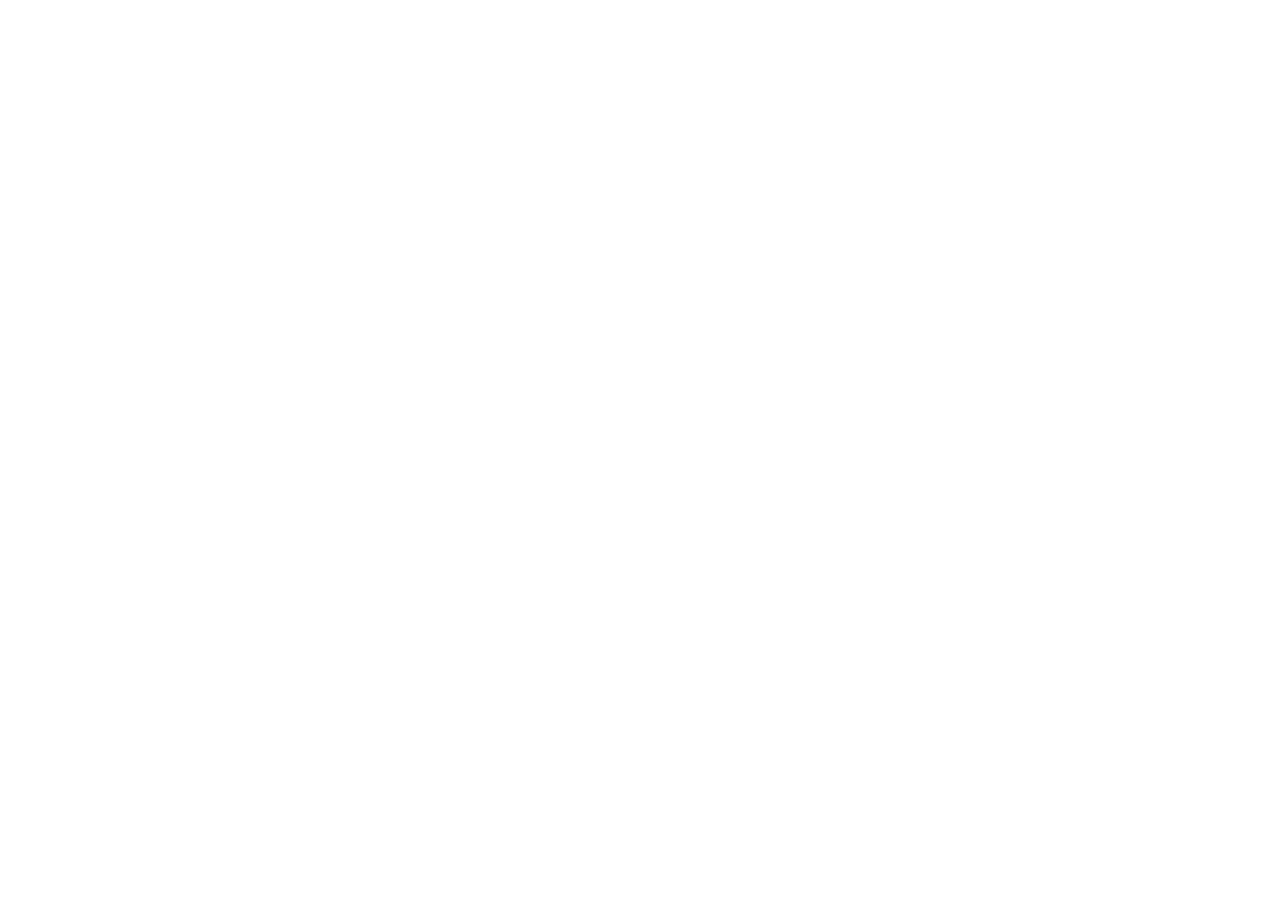
==== login.html @ 357ed9d3 "init project" ====
<!DOCTYPE html>
<html lang="en">
<head>
    <meta charset="UTF-8">
    <meta name="viewport" content="width=device-width, initial-scale=1.0">
    <title>Document</title>
</head>
<body>
    
</body>
</html>
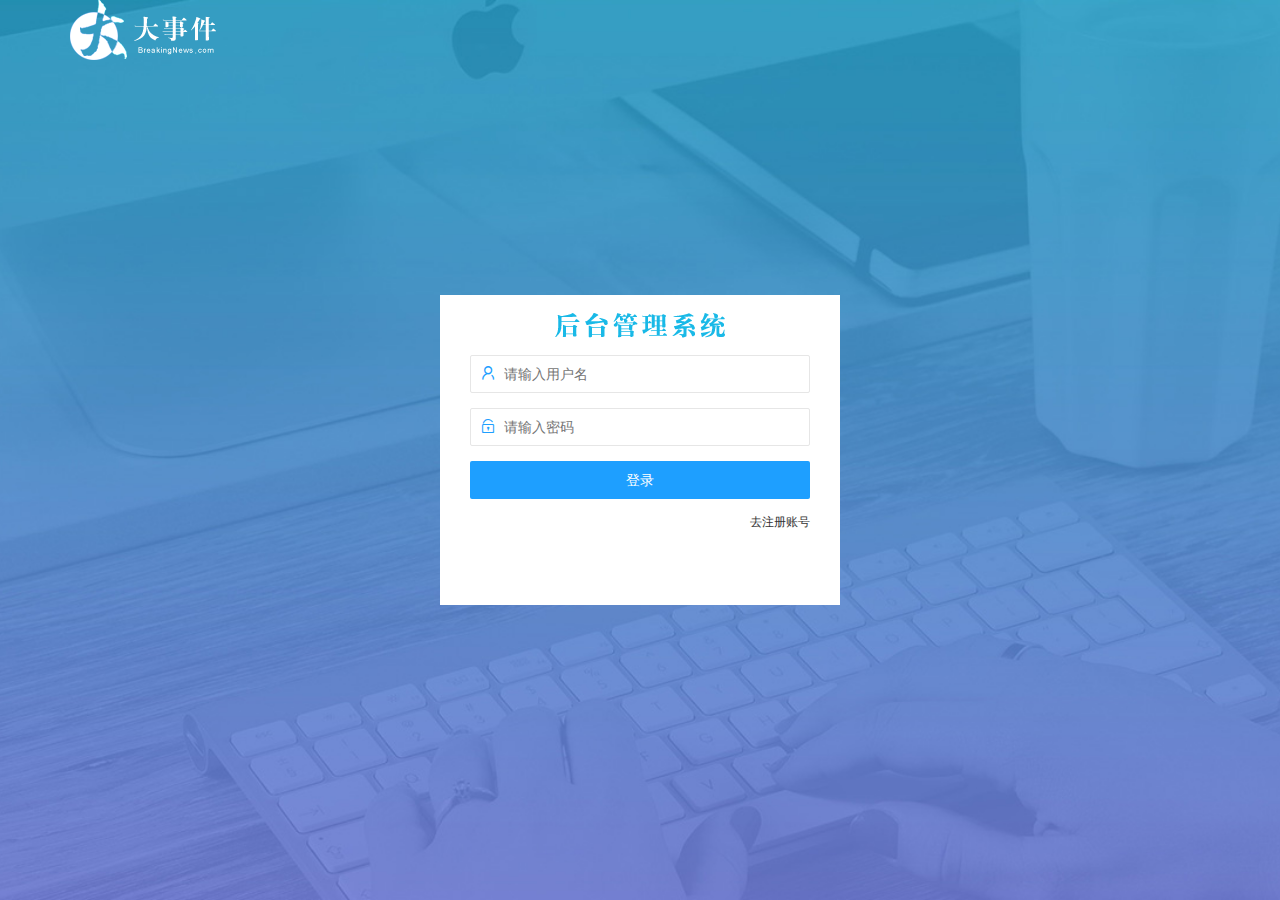
==== commit 51da9801: "页面注册功能完成" ====
--- a/login.html
+++ b/login.html
@@ -1,11 +1,94 @@
 <!DOCTYPE html>
 <html lang="en">
+
 <head>
     <meta charset="UTF-8">
     <meta name="viewport" content="width=device-width, initial-scale=1.0">
-    <title>Document</title>
+    <title>登录页面</title>
+    <!-- 先引入layui样式 便于修改css-->
+    <link rel="stylesheet" href="/assets/lib/layui/css/layui.css">
+    <link rel="stylesheet" href="/assets/css/login.css">
 </head>
+
 <body>
-    
+    <!-- 头部logo区域 -->
+    <div class="layui-main">
+        <img src="/assets/images/logo.png" alt="">
+    </div>
+
+    <!-- 登录注册区域 -->
+    <div class="loginRegBox">
+        <!-- 顶部模块 -->
+        <div class="titleBox">
+        </div>
+        <!-- 登录的div -->
+        <div class="loginBox">
+            <!-- 登录表单 -->
+            <form class="layui-form" action="">
+                <!-- 用户名 -->
+                <div class="layui-form-item">
+                    <i class="layui-icon layui-icon-username" style="font-size: 16px; color: #1E9FFF;"></i>  
+                    <input type="text" name="username" required lay-verify="required" placeholder="请输入用户名"
+                        autocomplete="off" class="layui-input">
+                </div>
+                <!-- 密码 -->
+                <div class="layui-form-item">
+                    <i class="layui-icon layui-icon-password" style="font-size: 16px; color: #1E9FFF;"></i>  
+                    <input type="text" name="password" required lay-verify="required|pwd" placeholder="请输入密码"
+                        autocomplete="off" class="layui-input">
+                </div>
+                <!-- 登录按钮 -->
+                <div class="layui-form-item">
+                    <button class="layui-btn layui-btn-fluid layui-btn-normal" lay-submit lay-filter="formDemo">登录</button>
+                </div>
+                <!-- 去注册 -->
+                <div class="layui-form-item links">
+                    <a href="JavaScript:;" id="link_reg">去注册账号</a>
+                </div>
+            </form>
+
+        </div>
+        <!-- 注册的div -->
+        <div class="regBox" style="display: none;">
+            <!-- 登录表单 -->
+            <form class="layui-form" action="" id="form_reg">
+                <!-- 用户名 -->
+                <div class="layui-form-item">
+                    <i class="layui-icon layui-icon-username" style="font-size: 16px; color: #1E9FFF;"></i>  
+                    <input type="text" name="username" required lay-verify="required" placeholder="请输入用户名"
+                        autocomplete="off" class="layui-input">
+                </div>
+                <!-- 密码 -->
+                <div class="layui-form-item">
+                    <i class="layui-icon layui-icon-password" style="font-size: 16px; color: #1E9FFF;"></i>  
+                    <input type="text" name="password" required lay-verify="required|pwd" placeholder="请输入密码"
+                        autocomplete="off" class="layui-input">
+                </div>
+                <!-- 确认密码 -->
+                <div class="layui-form-item">
+                    <i class="layui-icon layui-icon-password" style="font-size: 16px; color: #1E9FFF;"></i>  
+                    <input type="text" name="repassword" required lay-verify="required|pwd|repwd" placeholder="再次确认密码"
+                        autocomplete="off" class="layui-input">
+                </div>
+                <!-- 登录按钮 -->
+                <div class="layui-form-item ">
+                    <button class="layui-btn layui-btn-fluid layui-btn-normal" lay-submit lay-filter="formDemo">注册</button>
+                </div>
+                <!-- 去注册 -->
+                <div class="layui-form-item links">
+                    <a href="JavaScript:;" id="link_login">登录</a>
+                </div>
+            </form>
+           
+        </div>
+    </div>
+
+    <!-- 引入layui.all.js实现校验 文件写在最下面 -->
+    <script src="/assets/lib/layui/layui.all.js"></script>
+    <!-- 导入jQuery -->
+    <script src="/assets/lib/jquery.js"></script>
+    <!-- 引入自己的js -->
+    <script src="/assets/js/login.js"></script>
 </body>
+
 </html>--- a/assets/lib/layui/css/layui.css
+++ b/assets/lib/layui/css/layui.css
@@ -0,0 +1,2 @@
+/** layui-v2.5.5 MIT License By https://www.layui.com */
+ .layui-inline,img{display:inline-block;vertical-align:middle}h1,h2,h3,h4,h5,h6{font-weight:400}.layui-edge,.layui-header,.layui-inline,.layui-main{position:relative}.layui-body,.layui-edge,.layui-elip{overflow:hidden}.layui-btn,.layui-edge,.layui-inline,img{vertical-align:middle}.layui-btn,.layui-disabled,.layui-icon,.layui-unselect{-moz-user-select:none;-webkit-user-select:none;-ms-user-select:none}.layui-elip,.layui-form-checkbox span,.layui-form-pane .layui-form-label{text-overflow:ellipsis;white-space:nowrap}.layui-breadcrumb,.layui-tree-btnGroup{visibility:hidden}blockquote,body,button,dd,div,dl,dt,form,h1,h2,h3,h4,h5,h6,input,li,ol,p,pre,td,textarea,th,ul{margin:0;padding:0;-webkit-tap-highlight-color:rgba(0,0,0,0)}a:active,a:hover{outline:0}img{border:none}li{list-style:none}table{border-collapse:collapse;border-spacing:0}h4,h5,h6{font-size:100%}button,input,optgroup,option,select,textarea{font-family:inherit;font-size:inherit;font-style:inherit;font-weight:inherit;outline:0}pre{white-space:pre-wrap;white-space:-moz-pre-wrap;white-space:-pre-wrap;white-space:-o-pre-wrap;word-wrap:break-word}body{line-height:24px;font:14px Helvetica Neue,Helvetica,PingFang SC,Tahoma,Arial,sans-serif}hr{height:1px;margin:10px 0;border:0;clear:both}a{color:#333;text-decoration:none}a:hover{color:#777}a cite{font-style:normal;*cursor:pointer}.layui-border-box,.layui-border-box *{box-sizing:border-box}.layui-box,.layui-box *{box-sizing:content-box}.layui-clear{clear:both;*zoom:1}.layui-clear:after{content:'\20';clear:both;*zoom:1;display:block;height:0}.layui-inline{*display:inline;*zoom:1}.layui-edge{display:inline-block;width:0;height:0;border-width:6px;border-style:dashed;border-color:transparent}.layui-edge-top{top:-4px;border-bottom-color:#999;border-bottom-style:solid}.layui-edge-right{border-left-color:#999;border-left-style:solid}.layui-edge-bottom{top:2px;border-top-color:#999;border-top-style:solid}.layui-edge-left{border-right-color:#999;border-right-style:solid}.layui-disabled,.layui-disabled:hover{color:#d2d2d2!important;cursor:not-allowed!important}.layui-circle{border-radius:100%}.layui-show{display:block!important}.layui-hide{display:none!important}@font-face{font-family:layui-icon;src:url(../font/iconfont.eot?v=250);src:url(../font/iconfont.eot?v=250#iefix) format('embedded-opentype'),url(../font/iconfont.woff2?v=250) format('woff2'),url(../font/iconfont.woff?v=250) format('woff'),url(../font/iconfont.ttf?v=250) format('truetype'),url(../font/iconfont.svg?v=250#layui-icon) format('svg')}.layui-icon{font-family:layui-icon!important;font-size:16px;font-style:normal;-webkit-font-smoothing:antialiased;-moz-osx-font-smoothing:grayscale}.layui-icon-reply-fill:before{content:"\e611"}.layui-icon-set-fill:before{content:"\e614"}.layui-icon-menu-fill:before{content:"\e60f"}.layui-icon-search:before{content:"\e615"}.layui-icon-share:before{content:"\e641"}.layui-icon-set-sm:before{content:"\e620"}.layui-icon-engine:before{content:"\e628"}.layui-icon-close:before{content:"\1006"}.layui-icon-close-fill:before{content:"\1007"}.layui-icon-chart-screen:before{content:"\e629"}.layui-icon-star:before{content:"\e600"}.layui-icon-circle-dot:before{content:"\e617"}.layui-icon-chat:before{content:"\e606"}.layui-icon-release:before{content:"\e609"}.layui-icon-list:before{content:"\e60a"}.layui-icon-chart:before{content:"\e62c"}.layui-icon-ok-circle:before{content:"\1005"}.layui-icon-layim-theme:before{content:"\e61b"}.layui-icon-table:before{content:"\e62d"}.layui-icon-right:before{content:"\e602"}.layui-icon-left:before{content:"\e603"}.layui-icon-cart-simple:before{content:"\e698"}.layui-icon-face-cry:before{content:"\e69c"}.layui-icon-face-smile:before{content:"\e6af"}.layui-icon-survey:before{content:"\e6b2"}.layui-icon-tree:before{content:"\e62e"}.layui-icon-upload-circle:before{content:"\e62f"}.layui-icon-add-circle:before{content:"\e61f"}.layui-icon-download-circle:before{content:"\e601"}.layui-icon-templeate-1:before{content:"\e630"}.layui-icon-util:before{content:"\e631"}.layui-icon-face-surprised:before{content:"\e664"}.layui-icon-edit:before{content:"\e642"}.layui-icon-speaker:before{content:"\e645"}.layui-icon-down:before{content:"\e61a"}.layui-icon-file:before{content:"\e621"}.layui-icon-layouts:before{content:"\e632"}.layui-icon-rate-half:before{content:"\e6c9"}.layui-icon-add-circle-fine:before{content:"\e608"}.layui-icon-prev-circle:before{content:"\e633"}.layui-icon-read:before{content:"\e705"}.layui-icon-404:before{content:"\e61c"}.layui-icon-carousel:before{content:"\e634"}.layui-icon-help:before{content:"\e607"}.layui-icon-code-circle:before{content:"\e635"}.layui-icon-water:before{content:"\e636"}.layui-icon-username:before{content:"\e66f"}.layui-icon-find-fill:before{content:"\e670"}.layui-icon-about:before{content:"\e60b"}.layui-icon-location:before{content:"\e715"}.layui-icon-up:before{content:"\e619"}.layui-icon-pause:before{content:"\e651"}.layui-icon-date:before{content:"\e637"}.layui-icon-layim-uploadfile:before{content:"\e61d"}.layui-icon-delete:before{content:"\e640"}.layui-icon-play:before{content:"\e652"}.layui-icon-top:before{content:"\e604"}.layui-icon-friends:before{content:"\e612"}.layui-icon-refresh-3:before{content:"\e9aa"}.layui-icon-ok:before{content:"\e605"}.layui-icon-layer:before{content:"\e638"}.layui-icon-face-smile-fine:before{content:"\e60c"}.layui-icon-dollar:before{content:"\e659"}.layui-icon-group:before{content:"\e613"}.layui-icon-layim-download:before{content:"\e61e"}.layui-icon-picture-fine:before{content:"\e60d"}.layui-icon-link:before{content:"\e64c"}.layui-icon-diamond:before{content:"\e735"}.layui-icon-log:before{content:"\e60e"}.layui-icon-rate-solid:before{content:"\e67a"}.layui-icon-fonts-del:before{content:"\e64f"}.layui-icon-unlink:before{content:"\e64d"}.layui-icon-fonts-clear:before{content:"\e639"}.layui-icon-triangle-r:before{content:"\e623"}.layui-icon-circle:before{content:"\e63f"}.layui-icon-radio:before{content:"\e643"}.layui-icon-align-center:before{content:"\e647"}.layui-icon-align-right:before{content:"\e648"}.layui-icon-align-left:before{content:"\e649"}.layui-icon-loading-1:before{content:"\e63e"}.layui-icon-return:before{content:"\e65c"}.layui-icon-fonts-strong:before{content:"\e62b"}.layui-icon-upload:before{content:"\e67c"}.layui-icon-dialogue:before{content:"\e63a"}.layui-icon-video:before{content:"\e6ed"}.layui-icon-headset:before{content:"\e6fc"}.layui-icon-cellphone-fine:before{content:"\e63b"}.layui-icon-add-1:before{content:"\e654"}.layui-icon-face-smile-b:before{content:"\e650"}.layui-icon-fonts-html:before{content:"\e64b"}.layui-icon-form:before{content:"\e63c"}.layui-icon-cart:before{content:"\e657"}.layui-icon-camera-fill:before{content:"\e65d"}.layui-icon-tabs:before{content:"\e62a"}.layui-icon-fonts-code:before{content:"\e64e"}.layui-icon-fire:before{content:"\e756"}.layui-icon-set:before{content:"\e716"}.layui-icon-fonts-u:before{content:"\e646"}.layui-icon-triangle-d:before{content:"\e625"}.layui-icon-tips:before{content:"\e702"}.layui-icon-picture:before{content:"\e64a"}.layui-icon-more-vertical:before{content:"\e671"}.layui-icon-flag:before{content:"\e66c"}.layui-icon-loading:before{content:"\e63d"}.layui-icon-fonts-i:before{content:"\e644"}.layui-icon-refresh-1:before{content:"\e666"}.layui-icon-rmb:before{content:"\e65e"}.layui-icon-home:before{content:"\e68e"}.layui-icon-user:before{content:"\e770"}.layui-icon-notice:before{content:"\e667"}.layui-icon-login-weibo:before{content:"\e675"}.layui-icon-voice:before{content:"\e688"}.layui-icon-upload-drag:before{content:"\e681"}.layui-icon-login-qq:before{content:"\e676"}.layui-icon-snowflake:before{content:"\e6b1"}.layui-icon-file-b:before{content:"\e655"}.layui-icon-template:before{content:"\e663"}.layui-icon-auz:before{content:"\e672"}.layui-icon-console:before{content:"\e665"}.layui-icon-app:before{content:"\e653"}.layui-icon-prev:before{content:"\e65a"}.layui-icon-website:before{content:"\e7ae"}.layui-icon-next:before{content:"\e65b"}.layui-icon-component:before{content:"\e857"}.layui-icon-more:before{content:"\e65f"}.layui-icon-login-wechat:before{content:"\e677"}.layui-icon-shrink-right:before{content:"\e668"}.layui-icon-spread-left:before{content:"\e66b"}.layui-icon-camera:before{content:"\e660"}.layui-icon-note:before{content:"\e66e"}.layui-icon-refresh:before{content:"\e669"}.layui-icon-female:before{content:"\e661"}.layui-icon-male:before{content:"\e662"}.layui-icon-password:before{content:"\e673"}.layui-icon-senior:before{content:"\e674"}.layui-icon-theme:before{content:"\e66a"}.layui-icon-tread:before{content:"\e6c5"}.layui-icon-praise:before{content:"\e6c6"}.layui-icon-star-fill:before{content:"\e658"}.layui-icon-rate:before{content:"\e67b"}.layui-icon-template-1:before{content:"\e656"}.layui-icon-vercode:before{content:"\e679"}.layui-icon-cellphone:before{content:"\e678"}.layui-icon-screen-full:before{content:"\e622"}.layui-icon-screen-restore:before{content:"\e758"}.layui-icon-cols:before{content:"\e610"}.layui-icon-export:before{content:"\e67d"}.layui-icon-print:before{content:"\e66d"}.layui-icon-slider:before{content:"\e714"}.layui-icon-addition:before{content:"\e624"}.layui-icon-subtraction:before{content:"\e67e"}.layui-icon-service:before{content:"\e626"}.layui-icon-transfer:before{content:"\e691"}.layui-main{width:1140px;margin:0 auto}.layui-header{z-index:1000;height:60px}.layui-header a:hover{transition:all .5s;-webkit-transition:all .5s}.layui-side{position:fixed;left:0;top:0;bottom:0;z-index:999;width:200px;overflow-x:hidden}.layui-side-scroll{position:relative;width:220px;height:100%;overflow-x:hidden}.layui-body{position:absolute;left:200px;right:0;top:0;bottom:0;z-index:998;width:auto;overflow-y:auto;box-sizing:border-box}.layui-layout-body{overflow:hidden}.layui-layout-admin .layui-header{background-color:#23262E}.layui-layout-admin .layui-side{top:60px;width:200px;overflow-x:hidden}.layui-layout-admin .layui-body{position:fixed;top:60px;bottom:44px}.layui-layout-admin .layui-main{width:auto;margin:0 15px}.layui-layout-admin .layui-footer{position:fixed;left:200px;right:0;bottom:0;height:44px;line-height:44px;padding:0 15px;background-color:#eee}.layui-layout-admin .layui-logo{position:absolute;left:0;top:0;width:200px;height:100%;line-height:60px;text-align:center;color:#009688;font-size:16px}.layui-layout-admin .layui-header .layui-nav{background:0 0}.layui-layout-left{position:absolute!important;left:200px;top:0}.layui-layout-right{position:absolute!important;right:0;top:0}.layui-container{position:relative;margin:0 auto;padding:0 15px;box-sizing:border-box}.layui-fluid{position:relative;margin:0 auto;padding:0 15px}.layui-row:after,.layui-row:before{content:'';display:block;clear:both}.layui-col-lg1,.layui-col-lg10,.layui-col-lg11,.layui-col-lg12,.layui-col-lg2,.layui-col-lg3,.layui-col-lg4,.layui-col-lg5,.layui-col-lg6,.layui-col-lg7,.layui-col-lg8,.layui-col-lg9,.layui-col-md1,.layui-col-md10,.layui-col-md11,.layui-col-md12,.layui-col-md2,.layui-col-md3,.layui-col-md4,.layui-col-md5,.layui-col-md6,.layui-col-md7,.layui-col-md8,.layui-col-md9,.layui-col-sm1,.layui-col-sm10,.layui-col-sm11,.layui-col-sm12,.layui-col-sm2,.layui-col-sm3,.layui-col-sm4,.layui-col-sm5,.layui-col-sm6,.layui-col-sm7,.layui-col-sm8,.layui-col-sm9,.layui-col-xs1,.layui-col-xs10,.layui-col-xs11,.layui-col-xs12,.layui-col-xs2,.layui-col-xs3,.layui-col-xs4,.layui-col-xs5,.layui-col-xs6,.layui-col-xs7,.layui-col-xs8,.layui-col-xs9{position:relative;display:block;box-sizing:border-box}.layui-col-xs1,.layui-col-xs10,.layui-col-xs11,.layui-col-xs12,.layui-col-xs2,.layui-col-xs3,.layui-col-xs4,.layui-col-xs5,.layui-col-xs6,.layui-col-xs7,.layui-col-xs8,.layui-col-xs9{float:left}.layui-col-xs1{width:8.33333333%}.layui-col-xs2{width:16.66666667%}.layui-col-xs3{width:25%}.layui-col-xs4{width:33.33333333%}.layui-col-xs5{width:41.66666667%}.layui-col-xs6{width:50%}.layui-col-xs7{width:58.33333333%}.layui-col-xs8{width:66.66666667%}.layui-col-xs9{width:75%}.layui-col-xs10{width:83.33333333%}.layui-col-xs11{width:91.66666667%}.layui-col-xs12{width:100%}.layui-col-xs-offset1{margin-left:8.33333333%}.layui-col-xs-offset2{margin-left:16.66666667%}.layui-col-xs-offset3{margin-left:25%}.layui-col-xs-offset4{margin-left:33.33333333%}.layui-col-xs-offset5{margin-left:41.66666667%}.layui-col-xs-offset6{margin-left:50%}.layui-col-xs-offset7{margin-left:58.33333333%}.layui-col-xs-offset8{margin-left:66.66666667%}.layui-col-xs-offset9{margin-left:75%}.layui-col-xs-offset10{margin-left:83.33333333%}.layui-col-xs-offset11{margin-left:91.66666667%}.layui-col-xs-offset12{margin-left:100%}@media screen and (max-width:768px){.layui-hide-xs{display:none!important}.layui-show-xs-block{display:block!important}.layui-show-xs-inline{display:inline!important}.layui-show-xs-inline-block{display:inline-block!important}}@media screen and (min-width:768px){.layui-container{width:750px}.layui-hide-sm{display:none!important}.layui-show-sm-block{display:block!important}.layui-show-sm-inline{display:inline!important}.layui-show-sm-inline-block{display:inline-block!important}.layui-col-sm1,.layui-col-sm10,.layui-col-sm11,.layui-col-sm12,.layui-col-sm2,.layui-col-sm3,.layui-col-sm4,.layui-col-sm5,.layui-col-sm6,.layui-col-sm7,.layui-col-sm8,.layui-col-sm9{float:left}.layui-col-sm1{width:8.33333333%}.layui-col-sm2{width:16.66666667%}.layui-col-sm3{width:25%}.layui-col-sm4{width:33.33333333%}.layui-col-sm5{width:41.66666667%}.layui-col-sm6{width:50%}.layui-col-sm7{width:58.33333333%}.layui-col-sm8{width:66.66666667%}.layui-col-sm9{width:75%}.layui-col-sm10{width:83.33333333%}.layui-col-sm11{width:91.66666667%}.layui-col-sm12{width:100%}.layui-col-sm-offset1{margin-left:8.33333333%}.layui-col-sm-offset2{margin-left:16.66666667%}.layui-col-sm-offset3{margin-left:25%}.layui-col-sm-offset4{margin-left:33.33333333%}.layui-col-sm-offset5{margin-left:41.66666667%}.layui-col-sm-offset6{margin-left:50%}.layui-col-sm-offset7{margin-left:58.33333333%}.layui-col-sm-offset8{margin-left:66.66666667%}.layui-col-sm-offset9{margin-left:75%}.layui-col-sm-offset10{margin-left:83.33333333%}.layui-col-sm-offset11{margin-left:91.66666667%}.layui-col-sm-offset12{margin-left:100%}}@media screen and (min-width:992px){.layui-container{width:970px}.layui-hide-md{display:none!important}.layui-show-md-block{display:block!important}.layui-show-md-inline{display:inline!important}.layui-show-md-inline-block{display:inline-block!important}.layui-col-md1,.layui-col-md10,.layui-col-md11,.layui-col-md12,.layui-col-md2,.layui-col-md3,.layui-col-md4,.layui-col-md5,.layui-col-md6,.layui-col-md7,.layui-col-md8,.layui-col-md9{float:left}.layui-col-md1{width:8.33333333%}.layui-col-md2{width:16.66666667%}.layui-col-md3{width:25%}.layui-col-md4{width:33.33333333%}.layui-col-md5{width:41.66666667%}.layui-col-md6{width:50%}.layui-col-md7{width:58.33333333%}.layui-col-md8{width:66.66666667%}.layui-col-md9{width:75%}.layui-col-md10{width:83.33333333%}.layui-col-md11{width:91.66666667%}.layui-col-md12{width:100%}.layui-col-md-offset1{margin-left:8.33333333%}.layui-col-md-offset2{margin-left:16.66666667%}.layui-col-md-offset3{margin-left:25%}.layui-col-md-offset4{margin-left:33.33333333%}.layui-col-md-offset5{margin-left:41.66666667%}.layui-col-md-offset6{margin-left:50%}.layui-col-md-offset7{margin-left:58.33333333%}.layui-col-md-offset8{margin-left:66.66666667%}.layui-col-md-offset9{margin-left:75%}.layui-col-md-offset10{margin-left:83.33333333%}.layui-col-md-offset11{margin-left:91.66666667%}.layui-col-md-offset12{margin-left:100%}}@media screen and (min-width:1200px){.layui-container{width:1170px}.layui-hide-lg{display:none!important}.layui-show-lg-block{display:block!important}.layui-show-lg-inline{display:inline!important}.layui-show-lg-inline-block{display:inline-block!important}.layui-col-lg1,.layui-col-lg10,.layui-col-lg11,.layui-col-lg12,.layui-col-lg2,.layui-col-lg3,.layui-col-lg4,.layui-col-lg5,.layui-col-lg6,.layui-col-lg7,.layui-col-lg8,.layui-col-lg9{float:left}.layui-col-lg1{width:8.33333333%}.layui-col-lg2{width:16.66666667%}.layui-col-lg3{width:25%}.layui-col-lg4{width:33.33333333%}.layui-col-lg5{width:41.66666667%}.layui-col-lg6{width:50%}.layui-col-lg7{width:58.33333333%}.layui-col-lg8{width:66.66666667%}.layui-col-lg9{width:75%}.layui-col-lg10{width:83.33333333%}.layui-col-lg11{width:91.66666667%}.layui-col-lg12{width:100%}.layui-col-lg-offset1{margin-left:8.33333333%}.layui-col-lg-offset2{margin-left:16.66666667%}.layui-col-lg-offset3{margin-left:25%}.layui-col-lg-offset4{margin-left:33.33333333%}.layui-col-lg-offset5{margin-left:41.66666667%}.layui-col-lg-offset6{margin-left:50%}.layui-col-lg-offset7{margin-left:58.33333333%}.layui-col-lg-offset8{margin-left:66.66666667%}.layui-col-lg-offset9{margin-left:75%}.layui-col-lg-offset10{margin-left:83.33333333%}.layui-col-lg-offset11{margin-left:91.66666667%}.layui-col-lg-offset12{margin-left:100%}}.layui-col-space1{margin:-.5px}.layui-col-space1>*{padding:.5px}.layui-col-space3{margin:-1.5px}.layui-col-space3>*{padding:1.5px}.layui-col-space5{margin:-2.5px}.layui-col-space5>*{padding:2.5px}.layui-col-space8{margin:-3.5px}.layui-col-space8>*{padding:3.5px}.layui-col-space10{margin:-5px}.layui-col-space10>*{padding:5px}.layui-col-space12{margin:-6px}.layui-col-space12>*{padding:6px}.layui-col-space15{margin:-7.5px}.layui-col-space15>*{padding:7.5px}.layui-col-space18{margin:-9px}.layui-col-space18>*{padding:9px}.layui-col-space20{margin:-10px}.layui-col-space20>*{padding:10px}.layui-col-space22{margin:-11px}.layui-col-space22>*{padding:11px}.layui-col-space25{margin:-12.5px}.layui-col-space25>*{padding:12.5px}.layui-col-space30{margin:-15px}.layui-col-space30>*{padding:15px}.layui-btn,.layui-input,.layui-select,.layui-textarea,.layui-upload-button{outline:0;-webkit-appearance:none;transition:all .3s;-webkit-transition:all .3s;box-sizing:border-box}.layui-elem-quote{margin-bottom:10px;padding:15px;line-height:22px;border-left:5px solid #009688;border-radius:0 2px 2px 0;background-color:#f2f2f2}.layui-quote-nm{border-style:solid;border-width:1px 1px 1px 5px;background:0 0}.layui-elem-field{margin-bottom:10px;padding:0;border-width:1px;border-style:solid}.layui-elem-field legend{margin-left:20px;padding:0 10px;font-size:20px;font-weight:300}.layui-field-title{margin:10px 0 20px;border-width:1px 0 0}.layui-field-box{padding:10px 15px}.layui-field-title .layui-field-box{padding:10px 0}.layui-progress{position:relative;height:6px;border-radius:20px;background-color:#e2e2e2}.layui-progress-bar{position:absolute;left:0;top:0;width:0;max-width:100%;height:6px;border-radius:20px;text-align:right;background-color:#5FB878;transition:all .3s;-webkit-transition:all .3s}.layui-progress-big,.layui-progress-big .layui-progress-bar{height:18px;line-height:18px}.layui-progress-text{position:relative;top:-20px;line-height:18px;font-size:12px;color:#666}.layui-progress-big .layui-progress-text{position:static;padding:0 10px;color:#fff}.layui-collapse{border-width:1px;border-style:solid;border-radius:2px}.layui-colla-content,.layui-colla-item{border-top-width:1px;border-top-style:solid}.layui-colla-item:first-child{border-top:none}.layui-colla-title{position:relative;height:42px;line-height:42px;padding:0 15px 0 35px;color:#333;background-color:#f2f2f2;cursor:pointer;font-size:14px;overflow:hidden}.layui-colla-content{display:none;padding:10px 15px;line-height:22px;color:#666}.layui-colla-icon{position:absolute;left:15px;top:0;font-size:14px}.layui-card{margin-bottom:15px;border-radius:2px;background-color:#fff;box-shadow:0 1px 2px 0 rgba(0,0,0,.05)}.layui-card:last-child{margin-bottom:0}.layui-card-header{position:relative;height:42px;line-height:42px;padding:0 15px;border-bottom:1px solid #f6f6f6;color:#333;border-radius:2px 2px 0 0;font-size:14px}.layui-bg-black,.layui-bg-blue,.layui-bg-cyan,.layui-bg-green,.layui-bg-orange,.layui-bg-red{color:#fff!important}.layui-card-body{position:relative;padding:10px 15px;line-height:24px}.layui-card-body[pad15]{padding:15px}.layui-card-body[pad20]{padding:20px}.layui-card-body .layui-table{margin:5px 0}.layui-card .layui-tab{margin:0}.layui-panel-window{position:relative;padding:15px;border-radius:0;border-top:5px solid #E6E6E6;background-color:#fff}.layui-auxiliar-moving{position:fixed;left:0;right:0;top:0;bottom:0;width:100%;height:100%;background:0 0;z-index:9999999999}.layui-form-label,.layui-form-mid,.layui-form-select,.layui-input-block,.layui-input-inline,.layui-textarea{position:relative}.layui-bg-red{background-color:#FF5722!important}.layui-bg-orange{background-color:#FFB800!important}.layui-bg-green{background-color:#009688!important}.layui-bg-cyan{background-color:#2F4056!important}.layui-bg-blue{background-color:#1E9FFF!important}.layui-bg-black{background-color:#393D49!important}.layui-bg-gray{background-color:#eee!important;color:#666!important}.layui-badge-rim,.layui-colla-content,.layui-colla-item,.layui-collapse,.layui-elem-field,.layui-form-pane .layui-form-item[pane],.layui-form-pane .layui-form-label,.layui-input,.layui-layedit,.layui-layedit-tool,.layui-quote-nm,.layui-select,.layui-tab-bar,.layui-tab-card,.layui-tab-title,.layui-tab-title .layui-this:after,.layui-textarea{border-color:#e6e6e6}.layui-timeline-item:before,hr{background-color:#e6e6e6}.layui-text{line-height:22px;font-size:14px;color:#666}.layui-text h1,.layui-text h2,.layui-text h3{font-weight:500;color:#333}.layui-text h1{font-size:30px}.layui-text h2{font-size:24px}.layui-text h3{font-size:18px}.layui-text a:not(.layui-btn){color:#01AAED}.layui-text a:not(.layui-btn):hover{text-decoration:underline}.layui-text ul{padding:5px 0 5px 15px}.layui-text ul li{margin-top:5px;list-style-type:disc}.layui-text em,.layui-word-aux{color:#999!important;padding:0 5px!important}.layui-btn{display:inline-block;height:38px;line-height:38px;padding:0 18px;background-color:#009688;color:#fff;white-space:nowrap;text-align:center;font-size:14px;border:none;border-radius:2px;cursor:pointer}.layui-btn:hover{opacity:.8;filter:alpha(opacity=80);color:#fff}.layui-btn:active{opacity:1;filter:alpha(opacity=100)}.layui-btn+.layui-btn{margin-left:10px}.layui-btn-container{font-size:0}.layui-btn-container .layui-btn{margin-right:10px;margin-bottom:10px}.layui-btn-container .layui-btn+.layui-btn{margin-left:0}.layui-table .layui-btn-container .layui-btn{margin-bottom:9px}.layui-btn-radius{border-radius:100px}.layui-btn .layui-icon{margin-right:3px;font-size:18px;vertical-align:bottom;vertical-align:middle\9}.layui-btn-primary{border:1px solid #C9C9C9;background-color:#fff;color:#555}.layui-btn-primary:hover{border-color:#009688;color:#333}.layui-btn-normal{background-color:#1E9FFF}.layui-btn-warm{background-color:#FFB800}.layui-btn-danger{background-color:#FF5722}.layui-btn-checked{background-color:#5FB878}.layui-btn-disabled,.layui-btn-disabled:active,.layui-btn-disabled:hover{border:1px solid #e6e6e6;background-color:#FBFBFB;color:#C9C9C9;cursor:not-allowed;opacity:1}.layui-btn-lg{height:44px;line-height:44px;padding:0 25px;font-size:16px}.layui-btn-sm{height:30px;line-height:30px;padding:0 10px;font-size:12px}.layui-btn-sm i{font-size:16px!important}.layui-btn-xs{height:22px;line-height:22px;padding:0 5px;font-size:12px}.layui-btn-xs i{font-size:14px!important}.layui-btn-group{display:inline-block;vertical-align:middle;font-size:0}.layui-btn-group .layui-btn{margin-left:0!important;margin-right:0!important;border-left:1px solid rgba(255,255,255,.5);border-radius:0}.layui-btn-group .layui-btn-primary{border-left:none}.layui-btn-group .layui-btn-primary:hover{border-color:#C9C9C9;color:#009688}.layui-btn-group .layui-btn:first-child{border-left:none;border-radius:2px 0 0 2px}.layui-btn-group .layui-btn-primary:first-child{border-left:1px solid #c9c9c9}.layui-btn-group .layui-btn:last-child{border-radius:0 2px 2px 0}.layui-btn-group .layui-btn+.layui-btn{margin-left:0}.layui-btn-group+.layui-btn-group{margin-left:10px}.layui-btn-fluid{width:100%}.layui-input,.layui-select,.layui-textarea{height:38px;line-height:1.3;line-height:38px\9;border-width:1px;border-style:solid;background-color:#fff;border-radius:2px}.layui-input::-webkit-input-placeholder,.layui-select::-webkit-input-placeholder,.layui-textarea::-webkit-input-placeholder{line-height:1.3}.layui-input,.layui-textarea{display:block;width:100%;padding-left:10px}.layui-input:hover,.layui-textarea:hover{border-color:#D2D2D2!important}.layui-input:focus,.layui-textarea:focus{border-color:#C9C9C9!important}.layui-textarea{min-height:100px;height:auto;line-height:20px;padding:6px 10px;resize:vertical}.layui-select{padding:0 10px}.layui-form input[type=checkbox],.layui-form input[type=radio],.layui-form select{display:none}.layui-form [lay-ignore]{display:initial}.layui-form-item{margin-bottom:15px;clear:both;*zoom:1}.layui-form-item:after{content:'\20';clear:both;*zoom:1;display:block;height:0}.layui-form-label{float:left;display:block;padding:9px 15px;width:80px;font-weight:400;line-height:20px;text-align:right}.layui-form-label-col{display:block;float:none;padding:9px 0;line-height:20px;text-align:left}.layui-form-item .layui-inline{margin-bottom:5px;margin-right:10px}.layui-input-block{margin-left:110px;min-height:36px}.layui-input-inline{display:inline-block;vertical-align:middle}.layui-form-item .layui-input-inline{float:left;width:190px;margin-right:10px}.layui-form-text .layui-input-inline{width:auto}.layui-form-mid{float:left;display:block;padding:9px 0!important;line-height:20px;margin-right:10px}.layui-form-danger+.layui-form-select .layui-input,.layui-form-danger:focus{border-color:#FF5722!important}.layui-form-select .layui-input{padding-right:30px;cursor:pointer}.layui-form-select .layui-edge{position:absolute;right:10px;top:50%;margin-top:-3px;cursor:pointer;border-width:6px;border-top-color:#c2c2c2;border-top-style:solid;transition:all .3s;-webkit-transition:all .3s}.layui-form-select dl{display:none;position:absolute;left:0;top:42px;padding:5px 0;z-index:899;min-width:100%;border:1px solid #d2d2d2;max-height:300px;overflow-y:auto;background-color:#fff;border-radius:2px;box-shadow:0 2px 4px rgba(0,0,0,.12);box-sizing:border-box}.layui-form-select dl dd,.layui-form-select dl dt{padding:0 10px;line-height:36px;white-space:nowrap;overflow:hidden;text-overflow:ellipsis}.layui-form-select dl dt{font-size:12px;color:#999}.layui-form-select dl dd{cursor:pointer}.layui-form-select dl dd:hover{background-color:#f2f2f2;-webkit-transition:.5s all;transition:.5s all}.layui-form-select .layui-select-group dd{padding-left:20px}.layui-form-select dl dd.layui-select-tips{padding-left:10px!important;color:#999}.layui-form-select dl dd.layui-this{background-color:#5FB878;color:#fff}.layui-form-checkbox,.layui-form-select dl dd.layui-disabled{background-color:#fff}.layui-form-selected dl{display:block}.layui-form-checkbox,.layui-form-checkbox *,.layui-form-switch{display:inline-block;vertical-align:middle}.layui-form-selected .layui-edge{margin-top:-9px;-webkit-transform:rotate(180deg);transform:rotate(180deg);margin-top:-3px\9}:root .layui-form-selected .layui-edge{margin-top:-9px\0/IE9}.layui-form-selectup dl{top:auto;bottom:42px}.layui-select-none{margin:5px 0;text-align:center;color:#999}.layui-select-disabled .layui-disabled{border-color:#eee!important}.layui-select-disabled .layui-edge{border-top-color:#d2d2d2}.layui-form-checkbox{position:relative;height:30px;line-height:30px;margin-right:10px;padding-right:30px;cursor:pointer;font-size:0;-webkit-transition:.1s linear;transition:.1s linear;box-sizing:border-box}.layui-form-checkbox span{padding:0 10px;height:100%;font-size:14px;border-radius:2px 0 0 2px;background-color:#d2d2d2;color:#fff;overflow:hidden}.layui-form-checkbox:hover span{background-color:#c2c2c2}.layui-form-checkbox i{position:absolute;right:0;top:0;width:30px;height:28px;border:1px solid #d2d2d2;border-left:none;border-radius:0 2px 2px 0;color:#fff;font-size:20px;text-align:center}.layui-form-checkbox:hover i{border-color:#c2c2c2;color:#c2c2c2}.layui-form-checked,.layui-form-checked:hover{border-color:#5FB878}.layui-form-checked span,.layui-form-checked:hover span{background-color:#5FB878}.layui-form-checked i,.layui-form-checked:hover i{color:#5FB878}.layui-form-item .layui-form-checkbox{margin-top:4px}.layui-form-checkbox[lay-skin=primary]{height:auto!important;line-height:normal!important;min-width:18px;min-height:18px;border:none!important;margin-right:0;padding-left:28px;padding-right:0;background:0 0}.layui-form-checkbox[lay-skin=primary] span{padding-left:0;padding-right:15px;line-height:18px;background:0 0;color:#666}.layui-form-checkbox[lay-skin=primary] i{right:auto;left:0;width:16px;height:16px;line-height:16px;border:1px solid #d2d2d2;font-size:12px;border-radius:2px;background-color:#fff;-webkit-transition:.1s linear;transition:.1s linear}.layui-form-checkbox[lay-skin=primary]:hover i{border-color:#5FB878;color:#fff}.layui-form-checked[lay-skin=primary] i{border-color:#5FB878!important;background-color:#5FB878;color:#fff}.layui-checkbox-disbaled[lay-skin=primary] span{background:0 0!important;color:#c2c2c2}.layui-checkbox-disbaled[lay-skin=primary]:hover i{border-color:#d2d2d2}.layui-form-item .layui-form-checkbox[lay-skin=primary]{margin-top:10px}.layui-form-switch{position:relative;height:22px;line-height:22px;min-width:35px;padding:0 5px;margin-top:8px;border:1px solid #d2d2d2;border-radius:20px;cursor:pointer;background-color:#fff;-webkit-transition:.1s linear;transition:.1s linear}.layui-form-switch i{position:absolute;left:5px;top:3px;width:16px;height:16px;border-radius:20px;background-color:#d2d2d2;-webkit-transition:.1s linear;transition:.1s linear}.layui-form-switch em{position:relative;top:0;width:25px;margin-left:21px;padding:0!important;text-align:center!important;color:#999!important;font-style:normal!important;font-size:12px}.layui-form-onswitch{border-color:#5FB878;background-color:#5FB878}.layui-checkbox-disbaled,.layui-checkbox-disbaled i{border-color:#e2e2e2!important}.layui-form-onswitch i{left:100%;margin-left:-21px;background-color:#fff}.layui-form-onswitch em{margin-left:5px;margin-right:21px;color:#fff!important}.layui-checkbox-disbaled span{background-color:#e2e2e2!important}.layui-checkbox-disbaled:hover i{color:#fff!important}[lay-radio]{display:none}.layui-form-radio,.layui-form-radio *{display:inline-block;vertical-align:middle}.layui-form-radio{line-height:28px;margin:6px 10px 0 0;padding-right:10px;cursor:pointer;font-size:0}.layui-form-radio *{font-size:14px}.layui-form-radio>i{margin-right:8px;font-size:22px;color:#c2c2c2}.layui-form-radio>i:hover,.layui-form-radioed>i{color:#5FB878}.layui-radio-disbaled>i{color:#e2e2e2!important}.layui-form-pane .layui-form-label{width:110px;padding:8px 15px;height:38px;line-height:20px;border-width:1px;border-style:solid;border-radius:2px 0 0 2px;text-align:center;background-color:#FBFBFB;overflow:hidden;box-sizing:border-box}.layui-form-pane .layui-input-inline{margin-left:-1px}.layui-form-pane .layui-input-block{margin-left:110px;left:-1px}.layui-form-pane .layui-input{border-radius:0 2px 2px 0}.layui-form-pane .layui-form-text .layui-form-label{float:none;width:100%;border-radius:2px;box-sizing:border-box;text-align:left}.layui-form-pane .layui-form-text .layui-input-inline{display:block;margin:0;top:-1px;clear:both}.layui-form-pane .layui-form-text .layui-input-block{margin:0;left:0;top:-1px}.layui-form-pane .layui-form-text .layui-textarea{min-height:100px;border-radius:0 0 2px 2px}.layui-form-pane .layui-form-checkbox{margin:4px 0 4px 10px}.layui-form-pane .layui-form-radio,.layui-form-pane .layui-form-switch{margin-top:6px;margin-left:10px}.layui-form-pane .layui-form-item[pane]{position:relative;border-width:1px;border-style:solid}.layui-form-pane .layui-form-item[pane] .layui-form-label{position:absolute;left:0;top:0;height:100%;border-width:0 1px 0 0}.layui-form-pane .layui-form-item[pane] .layui-input-inline{margin-left:110px}@media screen and (max-width:450px){.layui-form-item .layui-form-label{text-overflow:ellipsis;overflow:hidden;white-space:nowrap}.layui-form-item .layui-inline{display:block;margin-right:0;margin-bottom:20px;clear:both}.layui-form-item .layui-inline:after{content:'\20';clear:both;display:block;height:0}.layui-form-item .layui-input-inline{display:block;float:none;left:-3px;width:auto;margin:0 0 10px 112px}.layui-form-item .layui-input-inline+.layui-form-mid{margin-left:110px;top:-5px;padding:0}.layui-form-item .layui-form-checkbox{margin-right:5px;margin-bottom:5px}}.layui-layedit{border-width:1px;border-style:solid;border-radius:2px}.layui-layedit-tool{padding:3px 5px;border-bottom-width:1px;border-bottom-style:solid;font-size:0}.layedit-tool-fixed{position:fixed;top:0;border-top:1px solid #e2e2e2}.layui-layedit-tool .layedit-tool-mid,.layui-layedit-tool .layui-icon{display:inline-block;vertical-align:middle;text-align:center;font-size:14px}.layui-layedit-tool .layui-icon{position:relative;width:32px;height:30px;line-height:30px;margin:3px 5px;color:#777;cursor:pointer;border-radius:2px}.layui-layedit-tool .layui-icon:hover{color:#393D49}.layui-layedit-tool .layui-icon:active{color:#000}.layui-layedit-tool .layedit-tool-active{background-color:#e2e2e2;color:#000}.layui-layedit-tool .layui-disabled,.layui-layedit-tool .layui-disabled:hover{color:#d2d2d2;cursor:not-allowed}.layui-layedit-tool .layedit-tool-mid{width:1px;height:18px;margin:0 10px;background-color:#d2d2d2}.layedit-tool-html{width:50px!important;font-size:30px!important}.layedit-tool-b,.layedit-tool-code,.layedit-tool-help{font-size:16px!important}.layedit-tool-d,.layedit-tool-face,.layedit-tool-image,.layedit-tool-unlink{font-size:18px!important}.layedit-tool-image input{position:absolute;font-size:0;left:0;top:0;width:100%;height:100%;opacity:.01;filter:Alpha(opacity=1);cursor:pointer}.layui-layedit-iframe iframe{display:block;width:100%}#LAY_layedit_code{overflow:hidden}.layui-laypage{display:inline-block;*display:inline;*zoom:1;vertical-align:middle;margin:10px 0;font-size:0}.layui-laypage>a:first-child,.layui-laypage>a:first-child em{border-radius:2px 0 0 2px}.layui-laypage>a:last-child,.layui-laypage>a:last-child em{border-radius:0 2px 2px 0}.layui-laypage>:first-child{margin-left:0!important}.layui-laypage>:last-child{margin-right:0!important}.layui-laypage a,.layui-laypage button,.layui-laypage input,.layui-laypage select,.layui-laypage span{border:1px solid #e2e2e2}.layui-laypage a,.layui-laypage span{display:inline-block;*display:inline;*zoom:1;vertical-align:middle;padding:0 15px;height:28px;line-height:28px;margin:0 -1px 5px 0;background-color:#fff;color:#333;font-size:12px}.layui-flow-more a *,.layui-laypage input,.layui-table-view select[lay-ignore]{display:inline-block}.layui-laypage a:hover{color:#009688}.layui-laypage em{font-style:normal}.layui-laypage .layui-laypage-spr{color:#999;font-weight:700}.layui-laypage a{text-decoration:none}.layui-laypage .layui-laypage-curr{position:relative}.layui-laypage .layui-laypage-curr em{position:relative;color:#fff}.layui-laypage .layui-laypage-curr .layui-laypage-em{position:absolute;left:-1px;top:-1px;padding:1px;width:100%;height:100%;background-color:#009688}.layui-laypage-em{border-radius:2px}.layui-laypage-next em,.layui-laypage-prev em{font-family:Sim sun;font-size:16px}.layui-laypage .layui-laypage-count,.layui-laypage .layui-laypage-limits,.layui-laypage .layui-laypage-refresh,.layui-laypage .layui-laypage-skip{margin-left:10px;margin-right:10px;padding:0;border:none}.layui-laypage .layui-laypage-limits,.layui-laypage .layui-laypage-refresh{vertical-align:top}.layui-laypage .layui-laypage-refresh i{font-size:18px;cursor:pointer}.layui-laypage select{height:22px;padding:3px;border-radius:2px;cursor:pointer}.layui-laypage .layui-laypage-skip{height:30px;line-height:30px;color:#999}.layui-laypage button,.layui-laypage input{height:30px;line-height:30px;border-radius:2px;vertical-align:top;background-color:#fff;box-sizing:border-box}.layui-laypage input{width:40px;margin:0 10px;padding:0 3px;text-align:center}.layui-laypage input:focus,.layui-laypage select:focus{border-color:#009688!important}.layui-laypage button{margin-left:10px;padding:0 10px;cursor:pointer}.layui-table,.layui-table-view{margin:10px 0}.layui-flow-more{margin:10px 0;text-align:center;color:#999;font-size:14px}.layui-flow-more a{height:32px;line-height:32px}.layui-flow-more a *{vertical-align:top}.layui-flow-more a cite{padding:0 20px;border-radius:3px;background-color:#eee;color:#333;font-style:normal}.layui-flow-more a cite:hover{opacity:.8}.layui-flow-more a i{font-size:30px;color:#737383}.layui-table{width:100%;background-color:#fff;color:#666}.layui-table tr{transition:all .3s;-webkit-transition:all .3s}.layui-table th{text-align:left;font-weight:400}.layui-table tbody tr:hover,.layui-table thead tr,.layui-table-click,.layui-table-header,.layui-table-hover,.layui-table-mend,.layui-table-patch,.layui-table-tool,.layui-table-total,.layui-table-total tr,.layui-table[lay-even] tr:nth-child(even){background-color:#f2f2f2}.layui-table td,.layui-table th,.layui-table-col-set,.layui-table-fixed-r,.layui-table-grid-down,.layui-table-header,.layui-table-page,.layui-table-tips-main,.layui-table-tool,.layui-table-total,.layui-table-view,.layui-table[lay-skin=line],.layui-table[lay-skin=row]{border-width:1px;border-style:solid;border-color:#e6e6e6}.layui-table td,.layui-table th{position:relative;padding:9px 15px;min-height:20px;line-height:20px;font-size:14px}.layui-table[lay-skin=line] td,.layui-table[lay-skin=line] th{border-width:0 0 1px}.layui-table[lay-skin=row] td,.layui-table[lay-skin=row] th{border-width:0 1px 0 0}.layui-table[lay-skin=nob] td,.layui-table[lay-skin=nob] th{border:none}.layui-table img{max-width:100px}.layui-table[lay-size=lg] td,.layui-table[lay-size=lg] th{padding:15px 30px}.layui-table-view .layui-table[lay-size=lg] .layui-table-cell{height:40px;line-height:40px}.layui-table[lay-size=sm] td,.layui-table[lay-size=sm] th{font-size:12px;padding:5px 10px}.layui-table-view .layui-table[lay-size=sm] .layui-table-cell{height:20px;line-height:20px}.layui-table[lay-data]{display:none}.layui-table-box{position:relative;overflow:hidden}.layui-table-view .layui-table{position:relative;width:auto;margin:0}.layui-table-view .layui-table[lay-skin=line]{border-width:0 1px 0 0}.layui-table-view .layui-table[lay-skin=row]{border-width:0 0 1px}.layui-table-view .layui-table td,.layui-table-view .layui-table th{padding:5px 0;border-top:none;border-left:none}.layui-table-view .layui-table th.layui-unselect .layui-table-cell span{cursor:pointer}.layui-table-view .layui-table td{cursor:default}.layui-table-view .layui-table td[data-edit=text]{cursor:text}.layui-table-view .layui-form-checkbox[lay-skin=primary] i{width:18px;height:18px}.layui-table-view .layui-form-radio{line-height:0;padding:0}.layui-table-view .layui-form-radio>i{margin:0;font-size:20px}.layui-table-init{position:absolute;left:0;top:0;width:100%;height:100%;text-align:center;z-index:110}.layui-table-init .layui-icon{position:absolute;left:50%;top:50%;margin:-15px 0 0 -15px;font-size:30px;color:#c2c2c2}.layui-table-header{border-width:0 0 1px;overflow:hidden}.layui-table-header .layui-table{margin-bottom:-1px}.layui-table-tool .layui-inline[lay-event]{position:relative;width:26px;height:26px;padding:5px;line-height:16px;margin-right:10px;text-align:center;color:#333;border:1px solid #ccc;cursor:pointer;-webkit-transition:.5s all;transition:.5s all}.layui-table-tool .layui-inline[lay-event]:hover{border:1px solid #999}.layui-table-tool-temp{padding-right:120px}.layui-table-tool-self{position:absolute;right:17px;top:10px}.layui-table-tool .layui-table-tool-self .layui-inline[lay-event]{margin:0 0 0 10px}.layui-table-tool-panel{position:absolute;top:29px;left:-1px;padding:5px 0;min-width:150px;min-height:40px;border:1px solid #d2d2d2;text-align:left;overflow-y:auto;background-color:#fff;box-shadow:0 2px 4px rgba(0,0,0,.12)}.layui-table-cell,.layui-table-tool-panel li{overflow:hidden;text-overflow:ellipsis;white-space:nowrap}.layui-table-tool-panel li{padding:0 10px;line-height:30px;-webkit-transition:.5s all;transition:.5s all}.layui-table-tool-panel li .layui-form-checkbox[lay-skin=primary]{width:100%;padding-left:28px}.layui-table-tool-panel li:hover{background-color:#f2f2f2}.layui-table-tool-panel li .layui-form-checkbox[lay-skin=primary] i{position:absolute;left:0;top:0}.layui-table-tool-panel li .layui-form-checkbox[lay-skin=primary] span{padding:0}.layui-table-tool .layui-table-tool-self .layui-table-tool-panel{left:auto;right:-1px}.layui-table-col-set{position:absolute;right:0;top:0;width:20px;height:100%;border-width:0 0 0 1px;background-color:#fff}.layui-table-sort{width:10px;height:20px;margin-left:5px;cursor:pointer!important}.layui-table-sort .layui-edge{position:absolute;left:5px;border-width:5px}.layui-table-sort .layui-table-sort-asc{top:3px;border-top:none;border-bottom-style:solid;border-bottom-color:#b2b2b2}.layui-table-sort .layui-table-sort-asc:hover{border-bottom-color:#666}.layui-table-sort .layui-table-sort-desc{bottom:5px;border-bottom:none;border-top-style:solid;border-top-color:#b2b2b2}.layui-table-sort .layui-table-sort-desc:hover{border-top-color:#666}.layui-table-sort[lay-sort=asc] .layui-table-sort-asc{border-bottom-color:#000}.layui-table-sort[lay-sort=desc] .layui-table-sort-desc{border-top-color:#000}.layui-table-cell{height:28px;line-height:28px;padding:0 15px;position:relative;box-sizing:border-box}.layui-table-cell .layui-form-checkbox[lay-skin=primary]{top:-1px;padding:0}.layui-table-cell .layui-table-link{color:#01AAED}.laytable-cell-checkbox,.laytable-cell-numbers,.laytable-cell-radio,.laytable-cell-space{padding:0;text-align:center}.layui-table-body{position:relative;overflow:auto;margin-right:-1px;margin-bottom:-1px}.layui-table-body .layui-none{line-height:26px;padding:15px;text-align:center;color:#999}.layui-table-fixed{position:absolute;left:0;top:0;z-index:101}.layui-table-fixed .layui-table-body{overflow:hidden}.layui-table-fixed-l{box-shadow:0 -1px 8px rgba(0,0,0,.08)}.layui-table-fixed-r{left:auto;right:-1px;border-width:0 0 0 1px;box-shadow:-1px 0 8px rgba(0,0,0,.08)}.layui-table-fixed-r .layui-table-header{position:relative;overflow:visible}.layui-table-mend{position:absolute;right:-49px;top:0;height:100%;width:50px}.layui-table-tool{position:relative;z-index:890;width:100%;min-height:50px;line-height:30px;padding:10px 15px;border-width:0 0 1px}.layui-table-tool .layui-btn-container{margin-bottom:-10px}.layui-table-page,.layui-table-total{border-width:1px 0 0;margin-bottom:-1px;overflow:hidden}.layui-table-page{position:relative;width:100%;padding:7px 7px 0;height:41px;font-size:12px;white-space:nowrap}.layui-table-page>div{height:26px}.layui-table-page .layui-laypage{margin:0}.layui-table-page .layui-laypage a,.layui-table-page .layui-laypage span{height:26px;line-height:26px;margin-bottom:10px;border:none;background:0 0}.layui-table-page .layui-laypage a,.layui-table-page .layui-laypage span.layui-laypage-curr{padding:0 12px}.layui-table-page .layui-laypage span{margin-left:0;padding:0}.layui-table-page .layui-laypage .layui-laypage-prev{margin-left:-7px!important}.layui-table-page .layui-laypage .layui-laypage-curr .layui-laypage-em{left:0;top:0;padding:0}.layui-table-page .layui-laypage button,.layui-table-page .layui-laypage input{height:26px;line-height:26px}.layui-table-page .layui-laypage input{width:40px}.layui-table-page .layui-laypage button{padding:0 10px}.layui-table-page select{height:18px}.layui-table-patch .layui-table-cell{padding:0;width:30px}.layui-table-edit{position:absolute;left:0;top:0;width:100%;height:100%;padding:0 14px 1px;border-radius:0;box-shadow:1px 1px 20px rgba(0,0,0,.15)}.layui-table-edit:focus{border-color:#5FB878!important}select.layui-table-edit{padding:0 0 0 10px;border-color:#C9C9C9}.layui-table-view .layui-form-checkbox,.layui-table-view .layui-form-radio,.layui-table-view .layui-form-switch{top:0;margin:0;box-sizing:content-box}.layui-table-view .layui-form-checkbox{top:-1px;height:26px;line-height:26px}.layui-table-view .layui-form-checkbox i{height:26px}.layui-table-grid .layui-table-cell{overflow:visible}.layui-table-grid-down{position:absolute;top:0;right:0;width:26px;height:100%;padding:5px 0;border-width:0 0 0 1px;text-align:center;background-color:#fff;color:#999;cursor:pointer}.layui-table-grid-down .layui-icon{position:absolute;top:50%;left:50%;margin:-8px 0 0 -8px}.layui-table-grid-down:hover{background-color:#fbfbfb}body .layui-table-tips .layui-layer-content{background:0 0;padding:0;box-shadow:0 1px 6px rgba(0,0,0,.12)}.layui-table-tips-main{margin:-44px 0 0 -1px;max-height:150px;padding:8px 15px;font-size:14px;overflow-y:scroll;background-color:#fff;color:#666}.layui-table-tips-c{position:absolute;right:-3px;top:-13px;width:20px;height:20px;padding:3px;cursor:pointer;background-color:#666;border-radius:50%;color:#fff}.layui-table-tips-c:hover{background-color:#777}.layui-table-tips-c:before{position:relative;right:-2px}.layui-upload-file{display:none!important;opacity:.01;filter:Alpha(opacity=1)}.layui-upload-drag,.layui-upload-form,.layui-upload-wrap{display:inline-block}.layui-upload-list{margin:10px 0}.layui-upload-choose{padding:0 10px;color:#999}.layui-upload-drag{position:relative;padding:30px;border:1px dashed #e2e2e2;background-color:#fff;text-align:center;cursor:pointer;color:#999}.layui-upload-drag .layui-icon{font-size:50px;color:#009688}.layui-upload-drag[lay-over]{border-color:#009688}.layui-upload-iframe{position:absolute;width:0;height:0;border:0;visibility:hidden}.layui-upload-wrap{position:relative;vertical-align:middle}.layui-upload-wrap .layui-upload-file{display:block!important;position:absolute;left:0;top:0;z-index:10;font-size:100px;width:100%;height:100%;opacity:.01;filter:Alpha(opacity=1);cursor:pointer}.layui-transfer-active,.layui-transfer-box{display:inline-block;vertical-align:middle}.layui-transfer-box,.layui-transfer-header,.layui-transfer-search{border-width:0;border-style:solid;border-color:#e6e6e6}.layui-transfer-box{position:relative;border-width:1px;width:200px;height:360px;border-radius:2px;background-color:#fff}.layui-transfer-box .layui-form-checkbox{width:100%;margin:0!important}.layui-transfer-header{height:38px;line-height:38px;padding:0 10px;border-bottom-width:1px}.layui-transfer-search{position:relative;padding:10px;border-bottom-width:1px}.layui-transfer-search .layui-input{height:32px;padding-left:30px;font-size:12px}.layui-transfer-search .layui-icon-search{position:absolute;left:20px;top:50%;margin-top:-8px;color:#666}.layui-transfer-active{margin:0 15px}.layui-transfer-active .layui-btn{display:block;margin:0;padding:0 15px;background-color:#5FB878;border-color:#5FB878;color:#fff}.layui-transfer-active .layui-btn-disabled{background-color:#FBFBFB;border-color:#e6e6e6;color:#C9C9C9}.layui-transfer-active .layui-btn:first-child{margin-bottom:15px}.layui-transfer-active .layui-btn .layui-icon{margin:0;font-size:14px!important}.layui-transfer-data{padding:5px 0;overflow:auto}.layui-transfer-data li{height:32px;line-height:32px;padding:0 10px}.layui-transfer-data li:hover{background-color:#f2f2f2;transition:.5s all}.layui-transfer-data .layui-none{padding:15px 10px;text-align:center;color:#999}.layui-nav{position:relative;padding:0 20px;background-color:#393D49;color:#fff;border-radius:2px;font-size:0;box-sizing:border-box}.layui-nav *{font-size:14px}.layui-nav .layui-nav-item{position:relative;display:inline-block;*display:inline;*zoom:1;vertical-align:middle;line-height:60px}.layui-nav .layui-nav-item a{display:block;padding:0 20px;color:#fff;color:rgba(255,255,255,.7);transition:all .3s;-webkit-transition:all .3s}.layui-nav .layui-this:after,.layui-nav-bar,.layui-nav-tree .layui-nav-itemed:after{position:absolute;left:0;top:0;width:0;height:5px;background-color:#5FB878;transition:all .2s;-webkit-transition:all .2s}.layui-nav-bar{z-index:1000}.layui-nav .layui-nav-item a:hover,.layui-nav .layui-this a{color:#fff}.layui-nav .layui-this:after{content:'';top:auto;bottom:0;width:100%}.layui-nav-img{width:30px;height:30px;margin-right:10px;border-radius:50%}.layui-nav .layui-nav-more{content:'';width:0;height:0;border-style:solid dashed dashed;border-color:#fff transparent transparent;overflow:hidden;cursor:pointer;transition:all .2s;-webkit-transition:all .2s;position:absolute;top:50%;right:3px;margin-top:-3px;border-width:6px;border-top-color:rgba(255,255,255,.7)}.layui-nav .layui-nav-mored,.layui-nav-itemed>a .layui-nav-more{margin-top:-9px;border-style:dashed dashed solid;border-color:transparent transparent #fff}.layui-nav-child{display:none;position:absolute;left:0;top:65px;min-width:100%;line-height:36px;padding:5px 0;box-shadow:0 2px 4px rgba(0,0,0,.12);border:1px solid #d2d2d2;background-color:#fff;z-index:100;border-radius:2px;white-space:nowrap}.layui-nav .layui-nav-child a{color:#333}.layui-nav .layui-nav-child a:hover{background-color:#f2f2f2;color:#000}.layui-nav-child dd{position:relative}.layui-nav .layui-nav-child dd.layui-this a,.layui-nav-child dd.layui-this{background-color:#5FB878;color:#fff}.layui-nav-child dd.layui-this:after{display:none}.layui-nav-tree{width:200px;padding:0}.layui-nav-tree .layui-nav-item{display:block;width:100%;line-height:45px}.layui-nav-tree .layui-nav-item a{position:relative;height:45px;line-height:45px;text-overflow:ellipsis;overflow:hidden;white-space:nowrap}.layui-nav-tree .layui-nav-item a:hover{background-color:#4E5465}.layui-nav-tree .layui-nav-bar{width:5px;height:0;background-color:#009688}.layui-nav-tree .layui-nav-child dd.layui-this,.layui-nav-tree .layui-nav-child dd.layui-this a,.layui-nav-tree .layui-this,.layui-nav-tree .layui-this>a,.layui-nav-tree .layui-this>a:hover{background-color:#009688;color:#fff}.layui-nav-tree .layui-this:after{display:none}.layui-nav-itemed>a,.layui-nav-tree .layui-nav-title a,.layui-nav-tree .layui-nav-title a:hover{color:#fff!important}.layui-nav-tree .layui-nav-child{position:relative;z-index:0;top:0;border:none;box-shadow:none}.layui-nav-tree .layui-nav-child a{height:40px;line-height:40px;color:#fff;color:rgba(255,255,255,.7)}.layui-nav-tree .layui-nav-child,.layui-nav-tree .layui-nav-child a:hover{background:0 0;color:#fff}.layui-nav-tree .layui-nav-more{right:10px}.layui-nav-itemed>.layui-nav-child{display:block;padding:0;background-color:rgba(0,0,0,.3)!important}.layui-nav-itemed>.layui-nav-child>.layui-this>.layui-nav-child{display:block}.layui-nav-side{position:fixed;top:0;bottom:0;left:0;overflow-x:hidden;z-index:999}.layui-bg-blue .layui-nav-bar,.layui-bg-blue .layui-nav-itemed:after,.layui-bg-blue .layui-this:after{background-color:#93D1FF}.layui-bg-blue .layui-nav-child dd.layui-this{background-color:#1E9FFF}.layui-bg-blue .layui-nav-itemed>a,.layui-nav-tree.layui-bg-blue .layui-nav-title a,.layui-nav-tree.layui-bg-blue .layui-nav-title a:hover{background-color:#007DDB!important}.layui-breadcrumb{font-size:0}.layui-breadcrumb>*{font-size:14px}.layui-breadcrumb a{color:#999!important}.layui-breadcrumb a:hover{color:#5FB878!important}.layui-breadcrumb a cite{color:#666;font-style:normal}.layui-breadcrumb span[lay-separator]{margin:0 10px;color:#999}.layui-tab{margin:10px 0;text-align:left!important}.layui-tab[overflow]>.layui-tab-title{overflow:hidden}.layui-tab-title{position:relative;left:0;height:40px;white-space:nowrap;font-size:0;border-bottom-width:1px;border-bottom-style:solid;transition:all .2s;-webkit-transition:all .2s}.layui-tab-title li{display:inline-block;*display:inline;*zoom:1;vertical-align:middle;font-size:14px;transition:all .2s;-webkit-transition:all .2s;position:relative;line-height:40px;min-width:65px;padding:0 15px;text-align:center;cursor:pointer}.layui-tab-title li a{display:block}.layui-tab-title .layui-this{color:#000}.layui-tab-title .layui-this:after{position:absolute;left:0;top:0;content:'';width:100%;height:41px;border-width:1px;border-style:solid;border-bottom-color:#fff;border-radius:2px 2px 0 0;box-sizing:border-box;pointer-events:none}.layui-tab-bar{position:absolute;right:0;top:0;z-index:10;width:30px;height:39px;line-height:39px;border-width:1px;border-style:solid;border-radius:2px;text-align:center;background-color:#fff;cursor:pointer}.layui-tab-bar .layui-icon{position:relative;display:inline-block;top:3px;transition:all .3s;-webkit-transition:all .3s}.layui-tab-item{display:none}.layui-tab-more{padding-right:30px;height:auto!important;white-space:normal!important}.layui-tab-more li.layui-this:after{border-bottom-color:#e2e2e2;border-radius:2px}.layui-tab-more .layui-tab-bar .layui-icon{top:-2px;top:3px\9;-webkit-transform:rotate(180deg);transform:rotate(180deg)}:root .layui-tab-more .layui-tab-bar .layui-icon{top:-2px\0/IE9}.layui-tab-content{padding:10px}.layui-tab-title li .layui-tab-close{position:relative;display:inline-block;width:18px;height:18px;line-height:20px;margin-left:8px;top:1px;text-align:center;font-size:14px;color:#c2c2c2;transition:all .2s;-webkit-transition:all .2s}.layui-tab-title li .layui-tab-close:hover{border-radius:2px;background-color:#FF5722;color:#fff}.layui-tab-brief>.layui-tab-title .layui-this{color:#009688}.layui-tab-brief>.layui-tab-more li.layui-this:after,.layui-tab-brief>.layui-tab-title .layui-this:after{border:none;border-radius:0;border-bottom:2px solid #5FB878}.layui-tab-brief[overflow]>.layui-tab-title .layui-this:after{top:-1px}.layui-tab-card{border-width:1px;border-style:solid;border-radius:2px;box-shadow:0 2px 5px 0 rgba(0,0,0,.1)}.layui-tab-card>.layui-tab-title{background-color:#f2f2f2}.layui-tab-card>.layui-tab-title li{margin-right:-1px;margin-left:-1px}.layui-tab-card>.layui-tab-title .layui-this{background-color:#fff}.layui-tab-card>.layui-tab-title .layui-this:after{border-top:none;border-width:1px;border-bottom-color:#fff}.layui-tab-card>.layui-tab-title .layui-tab-bar{height:40px;line-height:40px;border-radius:0;border-top:none;border-right:none}.layui-tab-card>.layui-tab-more .layui-this{background:0 0;color:#5FB878}.layui-tab-card>.layui-tab-more .layui-this:after{border:none}.layui-timeline{padding-left:5px}.layui-timeline-item{position:relative;padding-bottom:20px}.layui-timeline-axis{position:absolute;left:-5px;top:0;z-index:10;width:20px;height:20px;line-height:20px;background-color:#fff;color:#5FB878;border-radius:50%;text-align:center;cursor:pointer}.layui-timeline-axis:hover{color:#FF5722}.layui-timeline-item:before{content:'';position:absolute;left:5px;top:0;z-index:0;width:1px;height:100%}.layui-timeline-item:last-child:before{display:none}.layui-timeline-item:first-child:before{display:block}.layui-timeline-content{padding-left:25px}.layui-timeline-title{position:relative;margin-bottom:10px}.layui-badge,.layui-badge-dot,.layui-badge-rim{position:relative;display:inline-block;padding:0 6px;font-size:12px;text-align:center;background-color:#FF5722;color:#fff;border-radius:2px}.layui-badge{height:18px;line-height:18px}.layui-badge-dot{width:8px;height:8px;padding:0;border-radius:50%}.layui-badge-rim{height:18px;line-height:18px;border-width:1px;border-style:solid;background-color:#fff;color:#666}.layui-btn .layui-badge,.layui-btn .layui-badge-dot{margin-left:5px}.layui-nav .layui-badge,.layui-nav .layui-badge-dot{position:absolute;top:50%;margin:-8px 6px 0}.layui-tab-title .layui-badge,.layui-tab-title .layui-badge-dot{left:5px;top:-2px}.layui-carousel{position:relative;left:0;top:0;background-color:#f8f8f8}.layui-carousel>[carousel-item]{position:relative;width:100%;height:100%;overflow:hidden}.layui-carousel>[carousel-item]:before{position:absolute;content:'\e63d';left:50%;top:50%;width:100px;line-height:20px;margin:-10px 0 0 -50px;text-align:center;color:#c2c2c2;font-family:layui-icon!important;font-size:30px;font-style:normal;-webkit-font-smoothing:antialiased;-moz-osx-font-smoothing:grayscale}.layui-carousel>[carousel-item]>*{display:none;position:absolute;left:0;top:0;width:100%;height:100%;background-color:#f8f8f8;transition-duration:.3s;-webkit-transition-duration:.3s}.layui-carousel-updown>*{-webkit-transition:.3s ease-in-out up;transition:.3s ease-in-out up}.layui-carousel-arrow{display:none\9;opacity:0;position:absolute;left:10px;top:50%;margin-top:-18px;width:36px;height:36px;line-height:36px;text-align:center;font-size:20px;border:0;border-radius:50%;background-color:rgba(0,0,0,.2);color:#fff;-webkit-transition-duration:.3s;transition-duration:.3s;cursor:pointer}.layui-carousel-arrow[lay-type=add]{left:auto!important;right:10px}.layui-carousel:hover .layui-carousel-arrow[lay-type=add],.layui-carousel[lay-arrow=always] .layui-carousel-arrow[lay-type=add]{right:20px}.layui-carousel[lay-arrow=always] .layui-carousel-arrow{opacity:1;left:20px}.layui-carousel[lay-arrow=none] .layui-carousel-arrow{display:none}.layui-carousel-arrow:hover,.layui-carousel-ind ul:hover{background-color:rgba(0,0,0,.35)}.layui-carousel:hover .layui-carousel-arrow{display:block\9;opacity:1;left:20px}.layui-carousel-ind{position:relative;top:-35px;width:100%;line-height:0!important;text-align:center;font-size:0}.layui-carousel[lay-indicator=outside]{margin-bottom:30px}.layui-carousel[lay-indicator=outside] .layui-carousel-ind{top:10px}.layui-carousel[lay-indicator=outside] .layui-carousel-ind ul{background-color:rgba(0,0,0,.5)}.layui-carousel[lay-indicator=none] .layui-carousel-ind{display:none}.layui-carousel-ind ul{display:inline-block;padding:5px;background-color:rgba(0,0,0,.2);border-radius:10px;-webkit-transition-duration:.3s;transition-duration:.3s}.layui-carousel-ind li{display:inline-block;width:10px;height:10px;margin:0 3px;font-size:14px;background-color:#e2e2e2;background-color:rgba(255,255,255,.5);border-radius:50%;cursor:pointer;-webkit-transition-duration:.3s;transition-duration:.3s}.layui-carousel-ind li:hover{background-color:rgba(255,255,255,.7)}.layui-carousel-ind li.layui-this{background-color:#fff}.layui-carousel>[carousel-item]>.layui-carousel-next,.layui-carousel>[carousel-item]>.layui-carousel-prev,.layui-carousel>[carousel-item]>.layui-this{display:block}.layui-carousel>[carousel-item]>.layui-this{left:0}.layui-carousel>[carousel-item]>.layui-carousel-prev{left:-100%}.layui-carousel>[carousel-item]>.layui-carousel-next{left:100%}.layui-carousel>[carousel-item]>.layui-carousel-next.layui-carousel-left,.layui-carousel>[carousel-item]>.layui-carousel-prev.layui-carousel-right{left:0}.layui-carousel>[carousel-item]>.layui-this.layui-carousel-left{left:-100%}.layui-carousel>[carousel-item]>.layui-this.layui-carousel-right{left:100%}.layui-carousel[lay-anim=updown] .layui-carousel-arrow{left:50%!important;top:20px;margin:0 0 0 -18px}.layui-carousel[lay-anim=updown]>[carousel-item]>*,.layui-carousel[lay-anim=fade]>[carousel-item]>*{left:0!important}.layui-carousel[lay-anim=updown] .layui-carousel-arrow[lay-type=add]{top:auto!important;bottom:20px}.layui-carousel[lay-anim=updown] .layui-carousel-ind{position:absolute;top:50%;right:20px;width:auto;height:auto}.layui-carousel[lay-anim=updown] .layui-carousel-ind ul{padding:3px 5px}.layui-carousel[lay-anim=updown] .layui-carousel-ind li{display:block;margin:6px 0}.layui-carousel[lay-anim=updown]>[carousel-item]>.layui-this{top:0}.layui-carousel[lay-anim=updown]>[carousel-item]>.layui-carousel-prev{top:-100%}.layui-carousel[lay-anim=updown]>[carousel-item]>.layui-carousel-next{top:100%}.layui-carousel[lay-anim=updown]>[carousel-item]>.layui-carousel-next.layui-carousel-left,.layui-carousel[lay-anim=updown]>[carousel-item]>.layui-carousel-prev.layui-carousel-right{top:0}.layui-carousel[lay-anim=updown]>[carousel-item]>.layui-this.layui-carousel-left{top:-100%}.layui-carousel[lay-anim=updown]>[carousel-item]>.layui-this.layui-carousel-right{top:100%}.layui-carousel[lay-anim=fade]>[carousel-item]>.layui-carousel-next,.layui-carousel[lay-anim=fade]>[carousel-item]>.layui-carousel-prev{opacity:0}.layui-carousel[lay-anim=fade]>[carousel-item]>.layui-carousel-next.layui-carousel-left,.layui-carousel[lay-anim=fade]>[carousel-item]>.layui-carousel-prev.layui-carousel-right{opacity:1}.layui-carousel[lay-anim=fade]>[carousel-item]>.layui-this.layui-carousel-left,.layui-carousel[lay-anim=fade]>[carousel-item]>.layui-this.layui-carousel-right{opacity:0}.layui-fixbar{position:fixed;right:15px;bottom:15px;z-index:999999}.layui-fixbar li{width:50px;height:50px;line-height:50px;margin-bottom:1px;text-align:center;cursor:pointer;font-size:30px;background-color:#9F9F9F;color:#fff;border-radius:2px;opacity:.95}.layui-fixbar li:hover{opacity:.85}.layui-fixbar li:active{opacity:1}.layui-fixbar .layui-fixbar-top{display:none;font-size:40px}body .layui-util-face{border:none;background:0 0}body .layui-util-face .layui-layer-content{padding:0;background-color:#fff;color:#666;box-shadow:none}.layui-util-face .layui-layer-TipsG{display:none}.layui-util-face ul{position:relative;width:372px;padding:10px;border:1px solid #D9D9D9;background-color:#fff;box-shadow:0 0 20px rgba(0,0,0,.2)}.layui-util-face ul li{cursor:pointer;float:left;border:1px solid #e8e8e8;height:22px;width:26px;overflow:hidden;margin:-1px 0 0 -1px;padding:4px 2px;text-align:center}.layui-util-face ul li:hover{position:relative;z-index:2;border:1px solid #eb7350;background:#fff9ec}.layui-code{position:relative;margin:10px 0;padding:15px;line-height:20px;border:1px solid #ddd;border-left-width:6px;background-color:#F2F2F2;color:#333;font-family:Courier New;font-size:12px}.layui-rate,.layui-rate *{display:inline-block;vertical-align:middle}.layui-rate{padding:10px 5px 10px 0;font-size:0}.layui-rate li i.layui-icon{font-size:20px;color:#FFB800;margin-right:5px;transition:all .3s;-webkit-transition:all .3s}.layui-rate li i:hover{cursor:pointer;transform:scale(1.12);-webkit-transform:scale(1.12)}.layui-rate[readonly] li i:hover{cursor:default;transform:scale(1)}.layui-colorpicker{width:26px;height:26px;border:1px solid #e6e6e6;padding:5px;border-radius:2px;line-height:24px;display:inline-block;cursor:pointer;transition:all .3s;-webkit-transition:all .3s}.layui-colorpicker:hover{border-color:#d2d2d2}.layui-colorpicker.layui-colorpicker-lg{width:34px;height:34px;line-height:32px}.layui-colorpicker.layui-colorpicker-sm{width:24px;height:24px;line-height:22px}.layui-colorpicker.layui-colorpicker-xs{width:22px;height:22px;line-height:20px}.layui-colorpicker-trigger-bgcolor{display:block;background:url([data-uri]);border-radius:2px}.layui-colorpicker-trigger-span{display:block;height:100%;box-sizing:border-box;border:1px solid rgba(0,0,0,.15);border-radius:2px;text-align:center}.layui-colorpicker-trigger-i{display:inline-block;color:#FFF;font-size:12px}.layui-colorpicker-trigger-i.layui-icon-close{color:#999}.layui-colorpicker-main{position:absolute;z-index:66666666;width:280px;padding:7px;background:#FFF;border:1px solid #d2d2d2;border-radius:2px;box-shadow:0 2px 4px rgba(0,0,0,.12)}.layui-colorpicker-main-wrapper{height:180px;position:relative}.layui-colorpicker-basis{width:260px;height:100%;position:relative}.layui-colorpicker-basis-white{width:100%;height:100%;position:absolute;top:0;left:0;background:linear-gradient(90deg,#FFF,hsla(0,0%,100%,0))}.layui-colorpicker-basis-black{width:100%;height:100%;position:absolute;top:0;left:0;background:linear-gradient(0deg,#000,transparent)}.layui-colorpicker-basis-cursor{width:10px;height:10px;border:1px solid #FFF;border-radius:50%;position:absolute;top:-3px;right:-3px;cursor:pointer}.layui-colorpicker-side{position:absolute;top:0;right:0;width:12px;height:100%;background:linear-gradient(red,#FF0,#0F0,#0FF,#00F,#F0F,red)}.layui-colorpicker-side-slider{width:100%;height:5px;box-shadow:0 0 1px #888;box-sizing:border-box;background:#FFF;border-radius:1px;border:1px solid #f0f0f0;cursor:pointer;position:absolute;left:0}.layui-colorpicker-main-alpha{display:none;height:12px;margin-top:7px;background:url([data-uri])}.layui-colorpicker-alpha-bgcolor{height:100%;position:relative}.layui-colorpicker-alpha-slider{width:5px;height:100%;box-shadow:0 0 1px #888;box-sizing:border-box;background:#FFF;border-radius:1px;border:1px solid #f0f0f0;cursor:pointer;position:absolute;top:0}.layui-colorpicker-main-pre{padding-top:7px;font-size:0}.layui-colorpicker-pre{width:20px;height:20px;border-radius:2px;display:inline-block;margin-left:6px;margin-bottom:7px;cursor:pointer}.layui-colorpicker-pre:nth-child(11n+1){margin-left:0}.layui-colorpicker-pre-isalpha{background:url([data-uri])}.layui-colorpicker-pre.layui-this{box-shadow:0 0 3px 2px rgba(0,0,0,.15)}.layui-colorpicker-pre>div{height:100%;border-radius:2px}.layui-colorpicker-main-input{text-align:right;padding-top:7px}.layui-colorpicker-main-input .layui-btn-container .layui-btn{margin:0 0 0 10px}.layui-colorpicker-main-input div.layui-inline{float:left;margin-right:10px;font-size:14px}.layui-colorpicker-main-input input.layui-input{width:150px;height:30px;color:#666}.layui-slider{height:4px;background:#e2e2e2;border-radius:3px;position:relative;cursor:pointer}.layui-slider-bar{border-radius:3px;position:absolute;height:100%}.layui-slider-step{position:absolute;top:0;width:4px;height:4px;border-radius:50%;background:#FFF;-webkit-transform:translateX(-50%);transform:translateX(-50%)}.layui-slider-wrap{width:36px;height:36px;position:absolute;top:-16px;-webkit-transform:translateX(-50%);transform:translateX(-50%);z-index:10;text-align:center}.layui-slider-wrap-btn{width:12px;height:12px;border-radius:50%;background:#FFF;display:inline-block;vertical-align:middle;cursor:pointer;transition:.3s}.layui-slider-wrap:after{content:"";height:100%;display:inline-block;vertical-align:middle}.layui-slider-wrap-btn.layui-slider-hover,.layui-slider-wrap-btn:hover{transform:scale(1.2)}.layui-slider-wrap-btn.layui-disabled:hover{transform:scale(1)!important}.layui-slider-tips{position:absolute;top:-42px;z-index:66666666;white-space:nowrap;display:none;-webkit-transform:translateX(-50%);transform:translateX(-50%);color:#FFF;background:#000;border-radius:3px;height:25px;line-height:25px;padding:0 10px}.layui-slider-tips:after{content:'';position:absolute;bottom:-12px;left:50%;margin-left:-6px;width:0;height:0;border-width:6px;border-style:solid;border-color:#000 transparent transparent}.layui-slider-input{width:70px;height:32px;border:1px solid #e6e6e6;border-radius:3px;font-size:16px;line-height:32px;position:absolute;right:0;top:-15px}.layui-slider-input-btn{display:none;position:absolute;top:0;right:0;width:20px;height:100%;border-left:1px solid #d2d2d2}.layui-slider-input-btn i{cursor:pointer;position:absolute;right:0;bottom:0;width:20px;height:50%;font-size:12px;line-height:16px;text-align:center;color:#999}.layui-slider-input-btn i:first-child{top:0;border-bottom:1px solid #d2d2d2}.layui-slider-input-txt{height:100%;font-size:14px}.layui-slider-input-txt input{height:100%;border:none}.layui-slider-input-btn i:hover{color:#009688}.layui-slider-vertical{width:4px;margin-left:34px}.layui-slider-vertical .layui-slider-bar{width:4px}.layui-slider-vertical .layui-slider-step{top:auto;left:0;-webkit-transform:translateY(50%);transform:translateY(50%)}.layui-slider-vertical .layui-slider-wrap{top:auto;left:-16px;-webkit-transform:translateY(50%);transform:translateY(50%)}.layui-slider-vertical .layui-slider-tips{top:auto;left:2px}@media \0screen{.layui-slider-wrap-btn{margin-left:-20px}.layui-slider-vertical .layui-slider-wrap-btn{margin-left:0;margin-bottom:-20px}.layui-slider-vertical .layui-slider-tips{margin-left:-8px}.layui-slider>span{margin-left:8px}}.layui-tree{line-height:22px}.layui-tree .layui-form-checkbox{margin:0!important}.layui-tree-set{width:100%;position:relative}.layui-tree-pack{display:none;padding-left:20px;position:relative}.layui-tree-iconClick,.layui-tree-main{display:inline-block;vertical-align:middle}.layui-tree-line .layui-tree-pack{padding-left:27px}.layui-tree-line .layui-tree-set .layui-tree-set:after{content:'';position:absolute;top:14px;left:-9px;width:17px;height:0;border-top:1px dotted #c0c4cc}.layui-tree-entry{position:relative;padding:3px 0;height:20px;white-space:nowrap}.layui-tree-entry:hover{background-color:#eee}.layui-tree-line .layui-tree-entry:hover{background-color:rgba(0,0,0,0)}.layui-tree-line .layui-tree-entry:hover .layui-tree-txt{color:#999;text-decoration:underline;transition:.3s}.layui-tree-main{cursor:pointer;padding-right:10px}.layui-tree-line .layui-tree-set:before{content:'';position:absolute;top:0;left:-9px;width:0;height:100%;border-left:1px dotted #c0c4cc}.layui-tree-line .layui-tree-set.layui-tree-setLineShort:before{height:13px}.layui-tree-line .layui-tree-set.layui-tree-setHide:before{height:0}.layui-tree-iconClick{position:relative;height:20px;line-height:20px;margin:0 10px;color:#c0c4cc}.layui-tree-icon{height:12px;line-height:12px;width:12px;text-align:center;border:1px solid #c0c4cc}.layui-tree-iconClick .layui-icon{font-size:18px}.layui-tree-icon .layui-icon{font-size:12px;color:#666}.layui-tree-iconArrow{padding:0 5px}.layui-tree-iconArrow:after{content:'';position:absolute;left:4px;top:3px;z-index:100;width:0;height:0;border-width:5px;border-style:solid;border-color:transparent transparent transparent #c0c4cc;transition:.5s}.layui-tree-btnGroup,.layui-tree-editInput{position:relative;vertical-align:middle;display:inline-block}.layui-tree-spread>.layui-tree-entry>.layui-tree-iconClick>.layui-tree-iconArrow:after{transform:rotate(90deg) translate(3px,4px)}.layui-tree-txt{display:inline-block;vertical-align:middle;color:#555}.layui-tree-search{margin-bottom:15px;color:#666}.layui-tree-btnGroup .layui-icon{display:inline-block;vertical-align:middle;padding:0 2px;cursor:pointer}.layui-tree-btnGroup .layui-icon:hover{color:#999;transition:.3s}.layui-tree-entry:hover .layui-tree-btnGroup{visibility:visible}.layui-tree-editInput{height:20px;line-height:20px;padding:0 3px;border:none;background-color:rgba(0,0,0,.05)}.layui-tree-emptyText{text-align:center;color:#999}.layui-anim{-webkit-animation-duration:.3s;animation-duration:.3s;-webkit-animation-fill-mode:both;animation-fill-mode:both}.layui-anim.layui-icon{display:inline-block}.layui-anim-loop{-webkit-animation-iteration-count:infinite;animation-iteration-count:infinite}.layui-trans,.layui-trans a{transition:all .3s;-webkit-transition:all .3s}@-webkit-keyframes layui-rotate{from{-webkit-transform:rotate(0)}to{-webkit-transform:rotate(360deg)}}@keyframes layui-rotate{from{transform:rotate(0)}to{transform:rotate(360deg)}}.layui-anim-rotate{-webkit-animation-name:layui-rotate;animation-name:layui-rotate;-webkit-animation-duration:1s;animation-duration:1s;-webkit-animation-timing-function:linear;animation-timing-function:linear}@-webkit-keyframes layui-up{from{-webkit-transform:translate3d(0,100%,0);opacity:.3}to{-webkit-transform:translate3d(0,0,0);opacity:1}}@keyframes layui-up{from{transform:translate3d(0,100%,0);opacity:.3}to{transform:translate3d(0,0,0);opacity:1}}.layui-anim-up{-webkit-animation-name:layui-up;animation-name:layui-up}@-webkit-keyframes layui-upbit{from{-webkit-transform:translate3d(0,30px,0);opacity:.3}to{-webkit-transform:translate3d(0,0,0);opacity:1}}@keyframes layui-upbit{from{transform:translate3d(0,30px,0);opacity:.3}to{transform:translate3d(0,0,0);opacity:1}}.layui-anim-upbit{-webkit-animation-name:layui-upbit;animation-name:layui-upbit}@-webkit-keyframes layui-scale{0%{opacity:.3;-webkit-transform:scale(.5)}100%{opacity:1;-webkit-transform:scale(1)}}@keyframes layui-scale{0%{opacity:.3;-ms-transform:scale(.5);transform:scale(.5)}100%{opacity:1;-ms-transform:scale(1);transform:scale(1)}}.layui-anim-scale{-webkit-animation-name:layui-scale;animation-name:layui-scale}@-webkit-keyframes layui-scale-spring{0%{opacity:.5;-webkit-transform:scale(.5)}80%{opacity:.8;-webkit-transform:scale(1.1)}100%{opacity:1;-webkit-transform:scale(1)}}@keyframes layui-scale-spring{0%{opacity:.5;transform:scale(.5)}80%{opacity:.8;transform:scale(1.1)}100%{opacity:1;transform:scale(1)}}.layui-anim-scaleSpring{-webkit-animation-name:layui-scale-spring;animation-name:layui-scale-spring}@-webkit-keyframes layui-fadein{0%{opacity:0}100%{opacity:1}}@keyframes layui-fadein{0%{opacity:0}100%{opacity:1}}.layui-anim-fadein{-webkit-animation-name:layui-fadein;animation-name:layui-fadein}@-webkit-keyframes layui-fadeout{0%{opacity:1}100%{opacity:0}}@keyframes layui-fadeout{0%{opacity:1}100%{opacity:0}}.layui-anim-fadeout{-webkit-animation-name:layui-fadeout;animation-name:layui-fadeout}--- a/assets/css/login.css
+++ b/assets/css/login.css
@@ -0,0 +1,44 @@
+html,body{
+    margin: 0;
+    padding: 0;
+    width: 100%;
+    height: 100%;
+    background: url('/assets/images/login_bg.jpg') center no-repeat;
+    background-size: cover;
+}
+
+.loginRegBox {
+    width: 400px;
+    height: 310px;
+    position: absolute;
+    left: 50%;
+    top: 50%;
+    transform: translate(-50%,-50%);
+    background-color: #fff;
+}
+.titleBox {
+    height: 60px;
+    background: url('/assets/images/login_title.png') no-repeat center;
+}
+
+/* 登录表单 */
+.layui-form {
+    padding: 0 30px;
+}
+.links {
+    display: flex;
+    justify-content: flex-end;
+    font-size: 12px;
+}
+/* 设置字体图标 */
+.layui-form-item {
+    position: relative;
+}
+.layui-icon {
+    position: absolute;
+    left: 10px;
+    top: 10px;
+}
+.layui-input {
+    padding-left: 33px;
+}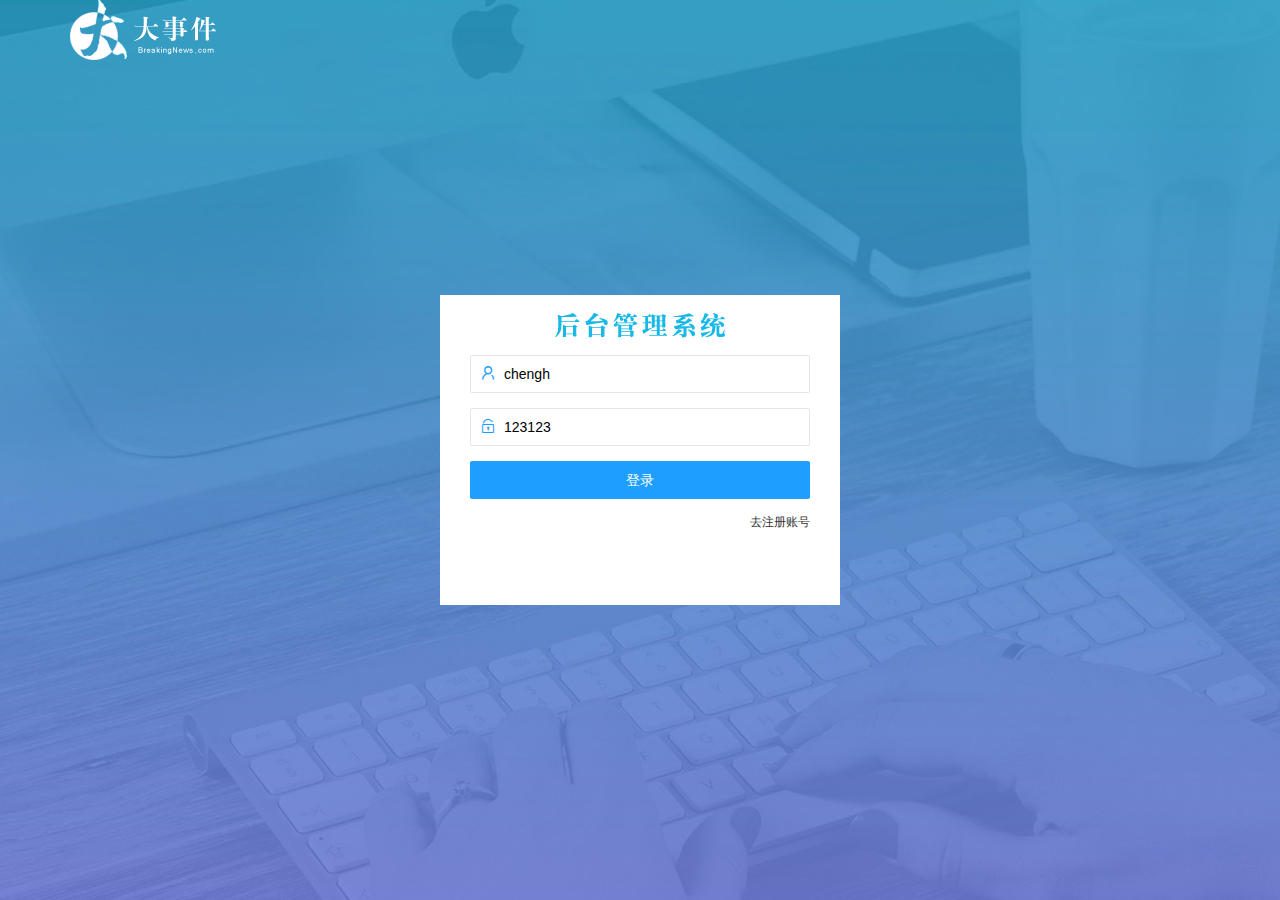
==== commit 4e633bcb: "注册和登录功能完成" ====
--- a/login.html
+++ b/login.html
@@ -24,17 +24,17 @@
         <!-- 登录的div -->
         <div class="loginBox">
             <!-- 登录表单 -->
-            <form class="layui-form" action="">
+            <form class="layui-form" id="form_login">
                 <!-- 用户名 -->
                 <div class="layui-form-item">
                     <i class="layui-icon layui-icon-username" style="font-size: 16px; color: #1E9FFF;"></i>  
-                    <input type="text" name="username" required lay-verify="required" placeholder="请输入用户名"
+                    <input type="text" value="chengh" name="username" required lay-verify="required" placeholder="请输入用户名"
                         autocomplete="off" class="layui-input">
                 </div>
                 <!-- 密码 -->
                 <div class="layui-form-item">
                     <i class="layui-icon layui-icon-password" style="font-size: 16px; color: #1E9FFF;"></i>  
-                    <input type="text" name="password" required lay-verify="required|pwd" placeholder="请输入密码"
+                    <input type="text" value="123123" name="password" required lay-verify="required|pwd" placeholder="请输入密码"
                         autocomplete="off" class="layui-input">
                 </div>
                 <!-- 登录按钮 -->
@@ -87,6 +87,8 @@
     <script src="/assets/lib/layui/layui.all.js"></script>
     <!-- 导入jQuery -->
     <script src="/assets/lib/jquery.js"></script>
+    <!-- 引入baseApi.js -->
+    <script src="/assets/js/baseApi.js"></script>
     <!-- 引入自己的js -->
     <script src="/assets/js/login.js"></script>
 </body>
